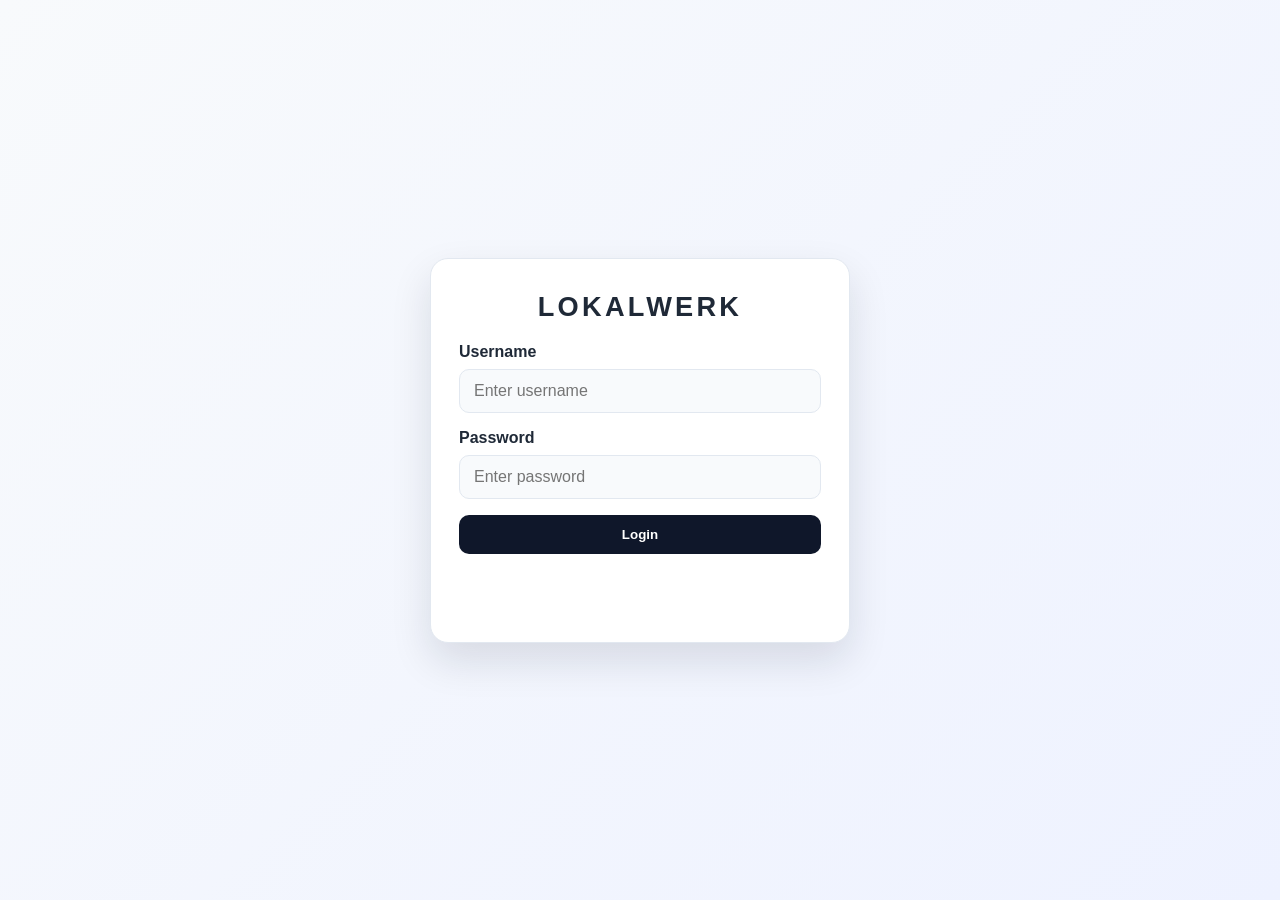
==== src/main/resources/static/index.html @ 761cb971 "Init" ====
<!DOCTYPE html>
<html lang="en">
<head>
  <meta charset="UTF-8" />
  <meta name="viewport" content="width=device-width, initial-scale=1.0" />
  <title>LokalWerk | Login</title>
  <style>
    :root {
      --bg: #eef2ff;
      --panel: #ffffff;
      --text: #1f2937;
      --muted: #64748b;
      --primary: #0f172a;
      --border: #e2e8f0;
      --shadow: 0 18px 40px rgba(15, 23, 42, 0.12);
      --danger: #dc2626;
    }

    * { box-sizing: border-box; }

    body {
      margin: 0;
      min-height: 100vh;
      display: grid;
      place-items: center;
      font-family: Arial, Helvetica, sans-serif;
      background: linear-gradient(135deg, #f8fafc 0%, var(--bg) 100%);
      color: var(--text);
    }

    .login-box {
      width: min(92vw, 420px);
      background: var(--panel);
      border: 1px solid var(--border);
      border-radius: 18px;
      padding: 32px 28px;
      box-shadow: var(--shadow);
    }

    .brand {
      text-align: center;
      margin-bottom: 20px;
      letter-spacing: 0.12em;
      text-transform: uppercase;
      font-weight: 800;
      font-size: 1.7rem;
    }

    .field {
      display: flex;
      flex-direction: column;
      gap: 8px;
      margin-bottom: 16px;
    }

    label {
      font-weight: 700;
    }

    input {
      width: 100%;
      border: 1px solid var(--border);
      background: #f8fafc;
      border-radius: 10px;
      padding: 12px 14px;
      font: inherit;
    }

    button {
      width: 100%;
      background: var(--primary);
      color: #fff;
      border: none;
      border-radius: 10px;
      padding: 12px 14px;
      font-weight: 800;
      cursor: pointer;
    }

    #message {
      min-height: 1.5em;
      text-align: center;
      margin-top: 16px;
      font-weight: 700;
      color: var(--muted);
    }

    #message.error {
      color: var(--danger);
    }
  </style>
</head>
<body>
  <div class="login-box">
    <div class="brand">LokalWerk</div>

    <div class="field">
      <label for="username">Username</label>
      <input id="username" type="text" placeholder="Enter username" />
    </div>

    <div class="field">
      <label for="password">Password</label>
      <input id="password" type="password" placeholder="Enter password" />
    </div>

    <button type="button" onclick="login()">Login</button>
    <p id="message"></p>
  </div>

  <script>
    async function login() {
      const username = document.getElementById("username").value.trim();
      const password = document.getElementById("password").value;
      const message = document.getElementById("message");

      if (!username || !password) {
        message.textContent = "Please enter username and password.";
        message.className = "error";
        return;
      }

      try {
        const response = await fetch("/index", {
          method: "POST",
          headers: { "Content-Type": "application/json" },
          body: JSON.stringify({ username, password })
        });

        if (!response.ok) {
          message.textContent = "Login failed. Check your credentials.";
          message.className = "error";
          return;
        }

        const data = await response.json();
        localStorage.setItem("token", data.token);
        message.textContent = "";
        window.location.href = "/index.html";
      } catch (error) {
        message.textContent = "Unable to contact the server.";
        message.className = "error";
      }
    }

    if (localStorage.getItem("token")) {
      window.location.href = "/index.html";
    }
  </script>
</body>
</html>
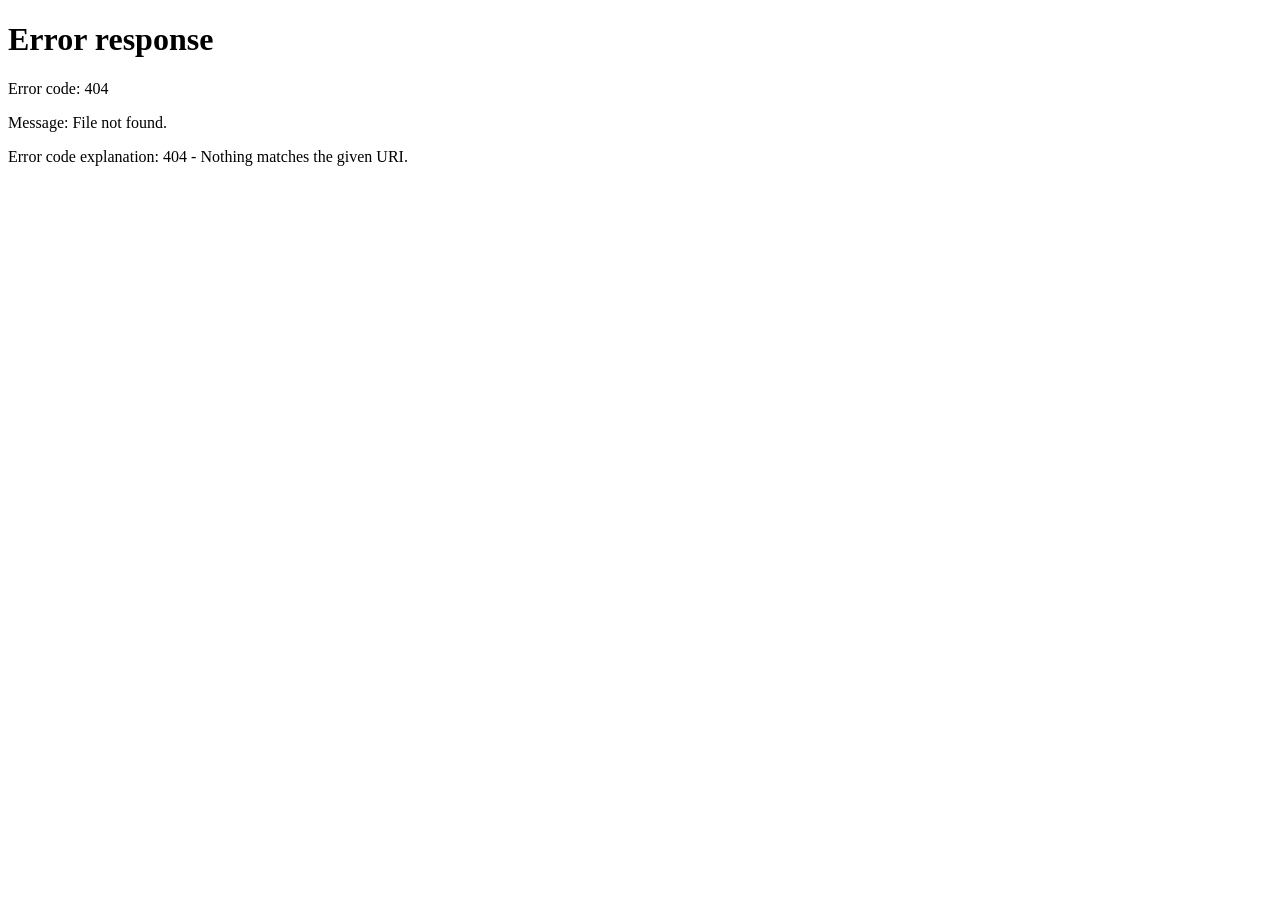
==== commit bf415375: "static" ====
--- a/src/main/resources/static/index.html
+++ b/src/main/resources/static/index.html
@@ -1,151 +1,6 @@
 <!DOCTYPE html>
-<html lang="en">
-<head>
-  <meta charset="UTF-8" />
-  <meta name="viewport" content="width=device-width, initial-scale=1.0" />
-  <title>LokalWerk | Login</title>
-  <style>
-    :root {
-      --bg: #eef2ff;
-      --panel: #ffffff;
-      --text: #1f2937;
-      --muted: #64748b;
-      --primary: #0f172a;
-      --border: #e2e8f0;
-      --shadow: 0 18px 40px rgba(15, 23, 42, 0.12);
-      --danger: #dc2626;
-    }
-
-    * { box-sizing: border-box; }
-
-    body {
-      margin: 0;
-      min-height: 100vh;
-      display: grid;
-      place-items: center;
-      font-family: Arial, Helvetica, sans-serif;
-      background: linear-gradient(135deg, #f8fafc 0%, var(--bg) 100%);
-      color: var(--text);
-    }
-
-    .login-box {
-      width: min(92vw, 420px);
-      background: var(--panel);
-      border: 1px solid var(--border);
-      border-radius: 18px;
-      padding: 32px 28px;
-      box-shadow: var(--shadow);
-    }
-
-    .brand {
-      text-align: center;
-      margin-bottom: 20px;
-      letter-spacing: 0.12em;
-      text-transform: uppercase;
-      font-weight: 800;
-      font-size: 1.7rem;
-    }
-
-    .field {
-      display: flex;
-      flex-direction: column;
-      gap: 8px;
-      margin-bottom: 16px;
-    }
-
-    label {
-      font-weight: 700;
-    }
-
-    input {
-      width: 100%;
-      border: 1px solid var(--border);
-      background: #f8fafc;
-      border-radius: 10px;
-      padding: 12px 14px;
-      font: inherit;
-    }
-
-    button {
-      width: 100%;
-      background: var(--primary);
-      color: #fff;
-      border: none;
-      border-radius: 10px;
-      padding: 12px 14px;
-      font-weight: 800;
-      cursor: pointer;
-    }
-
-    #message {
-      min-height: 1.5em;
-      text-align: center;
-      margin-top: 16px;
-      font-weight: 700;
-      color: var(--muted);
-    }
-
-    #message.error {
-      color: var(--danger);
-    }
-  </style>
-</head>
-<body>
-  <div class="login-box">
-    <div class="brand">LokalWerk</div>
-
-    <div class="field">
-      <label for="username">Username</label>
-      <input id="username" type="text" placeholder="Enter username" />
-    </div>
-
-    <div class="field">
-      <label for="password">Password</label>
-      <input id="password" type="password" placeholder="Enter password" />
-    </div>
-
-    <button type="button" onclick="login()">Login</button>
-    <p id="message"></p>
-  </div>
-
-  <script>
-    async function login() {
-      const username = document.getElementById("username").value.trim();
-      const password = document.getElementById("password").value;
-      const message = document.getElementById("message");
-
-      if (!username || !password) {
-        message.textContent = "Please enter username and password.";
-        message.className = "error";
-        return;
-      }
-
-      try {
-        const response = await fetch("/index", {
-          method: "POST",
-          headers: { "Content-Type": "application/json" },
-          body: JSON.stringify({ username, password })
-        });
-
-        if (!response.ok) {
-          message.textContent = "Login failed. Check your credentials.";
-          message.className = "error";
-          return;
-        }
-
-        const data = await response.json();
-        localStorage.setItem("token", data.token);
-        message.textContent = "";
-        window.location.href = "/index.html";
-      } catch (error) {
-        message.textContent = "Unable to contact the server.";
-        message.className = "error";
-      }
-    }
-
-    if (localStorage.getItem("token")) {
-      window.location.href = "/index.html";
-    }
-  </script>
-</body>
-</html>
+<html lang="en"><head><meta charset="UTF-8"><meta name="viewport" content="width=device-width,initial-scale=1.0"><title>LokalWerk</title></head>
+<body><script>
+const token=localStorage.getItem("token");
+window.location.replace(token?"/login.html":"/dashboard.html");
+</script></body></html>
